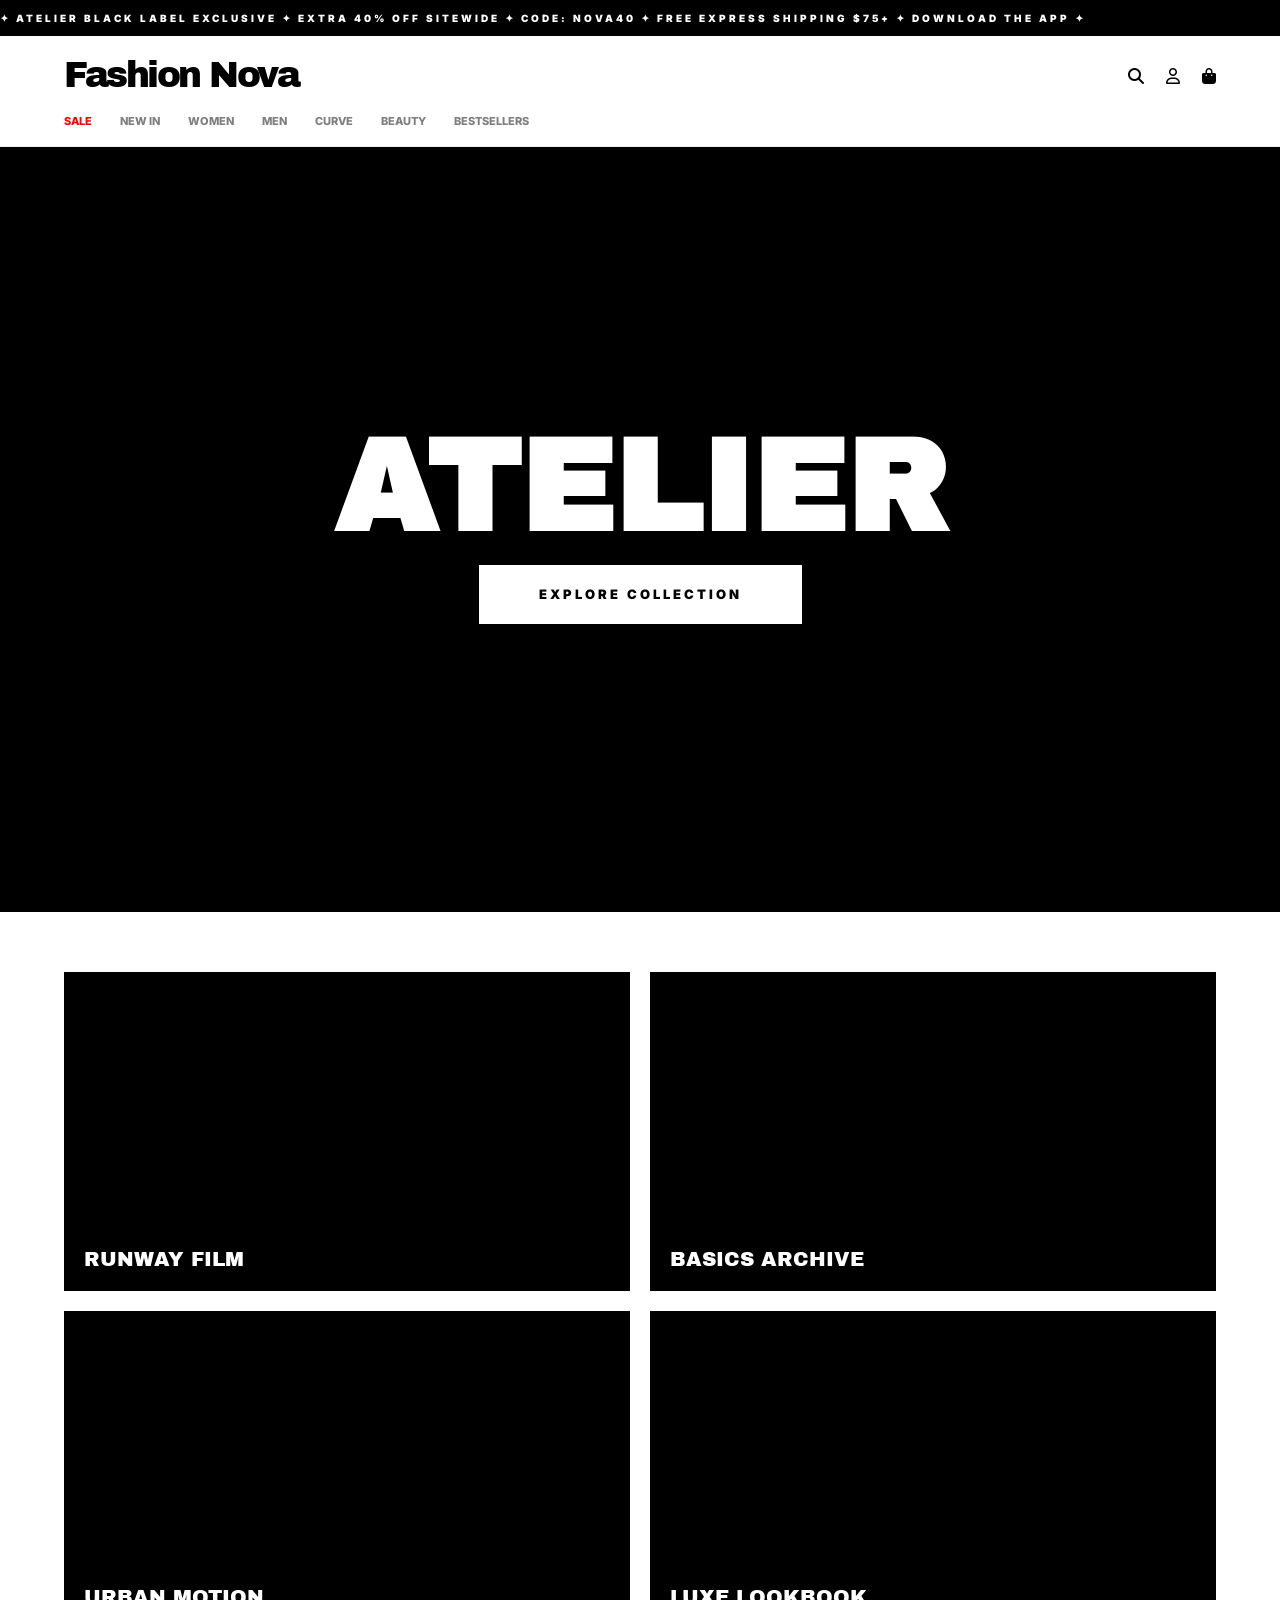
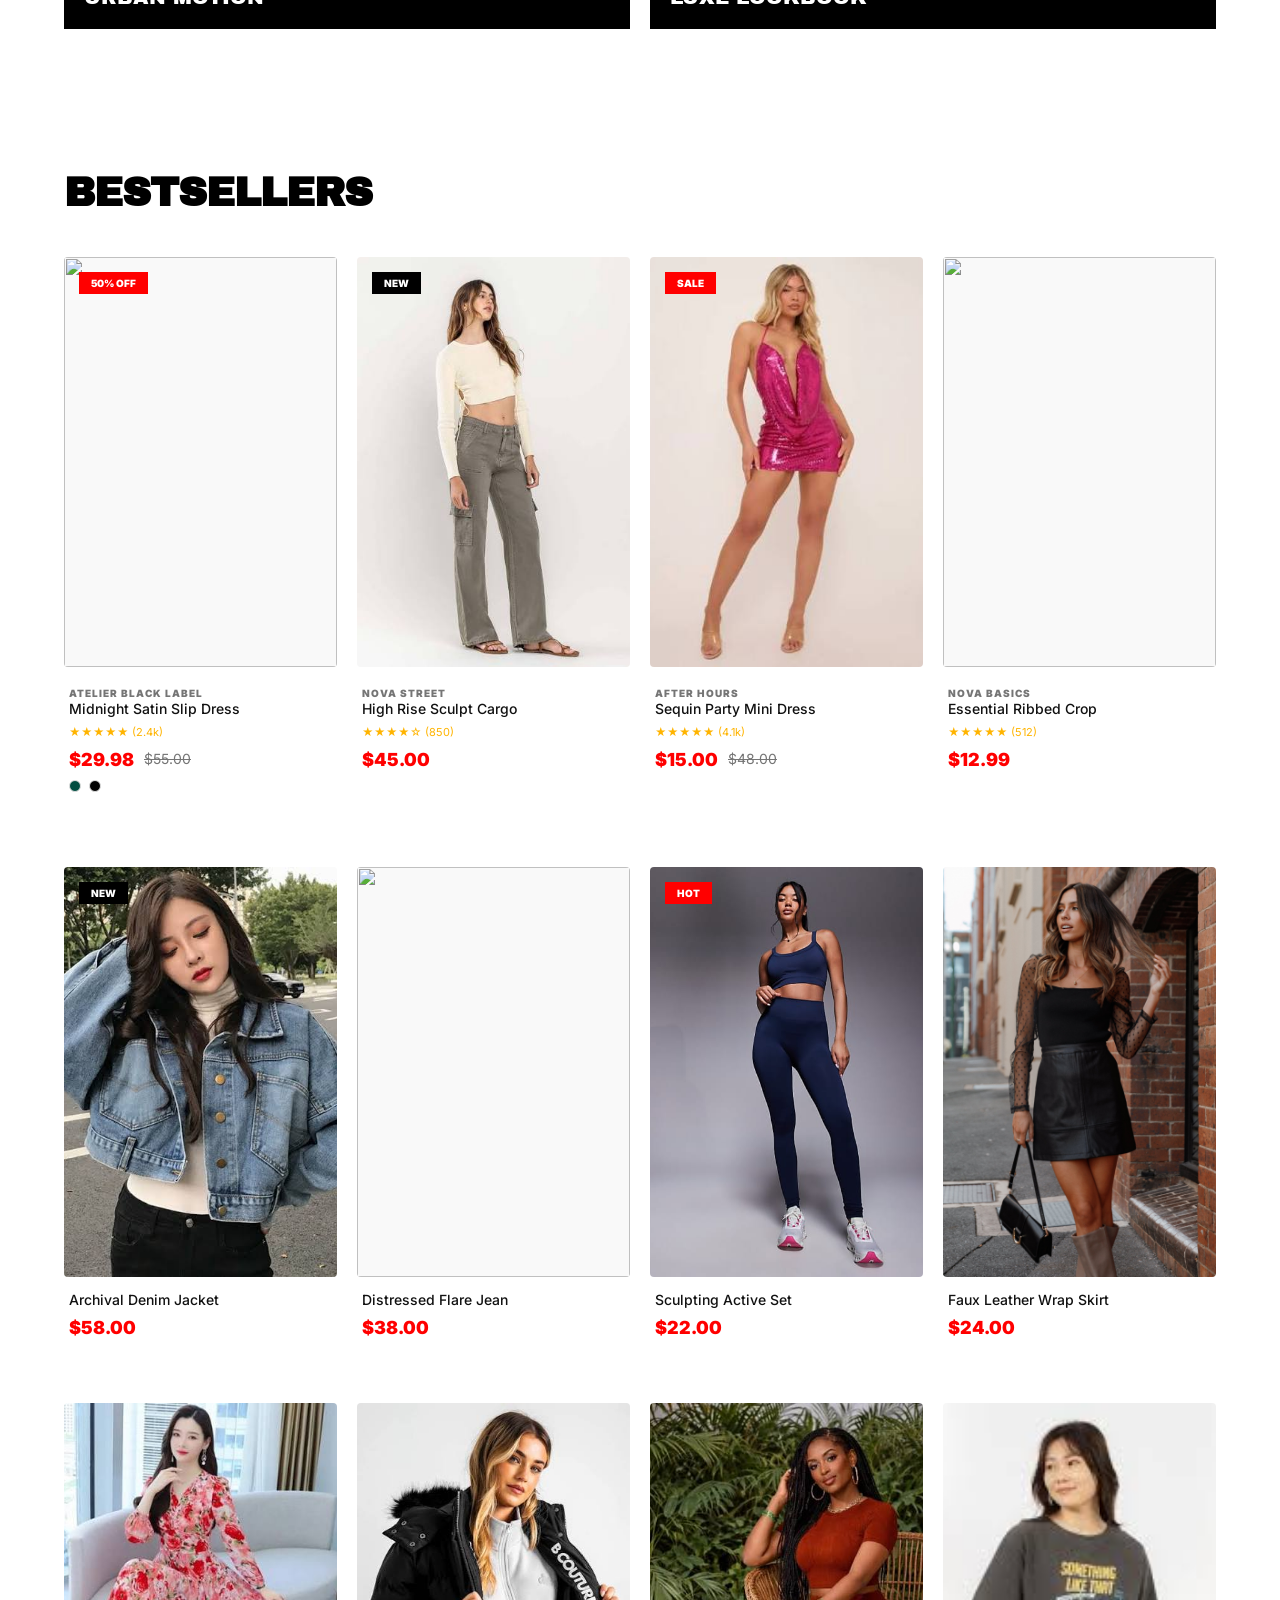
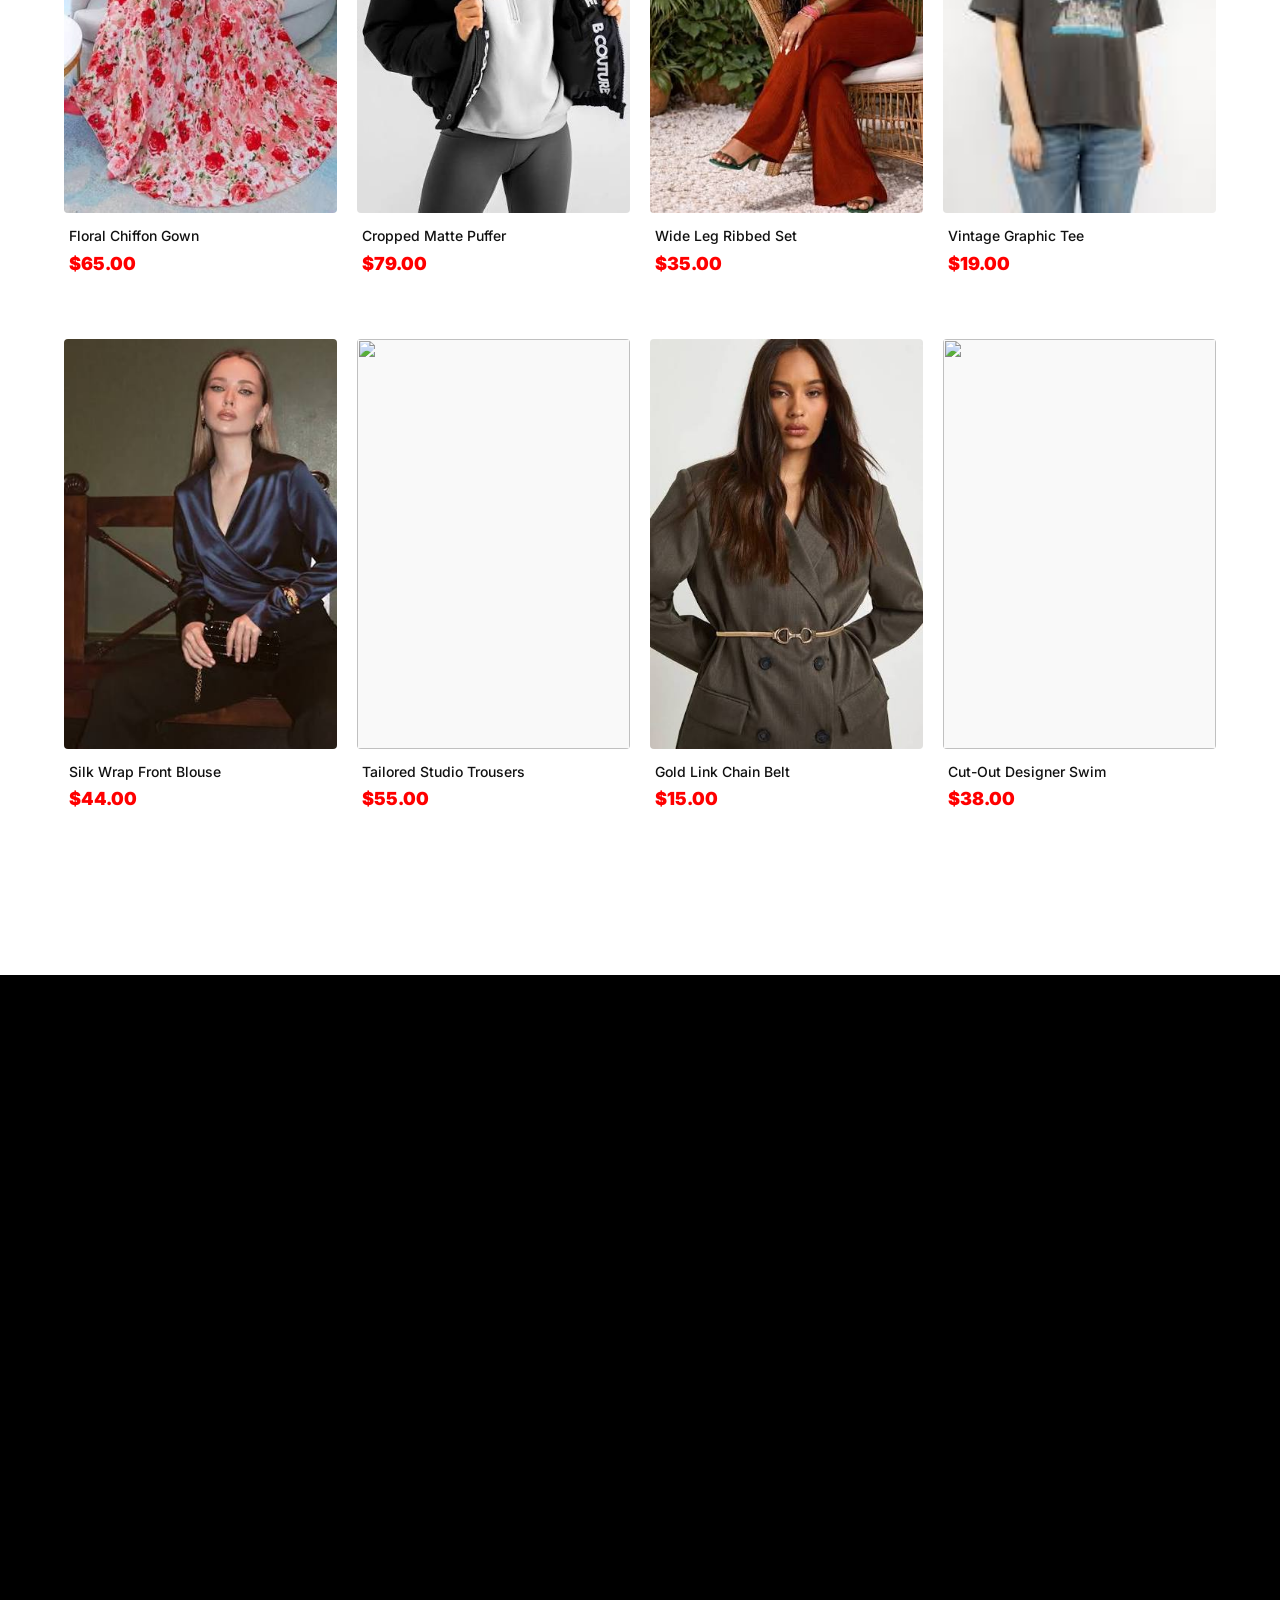
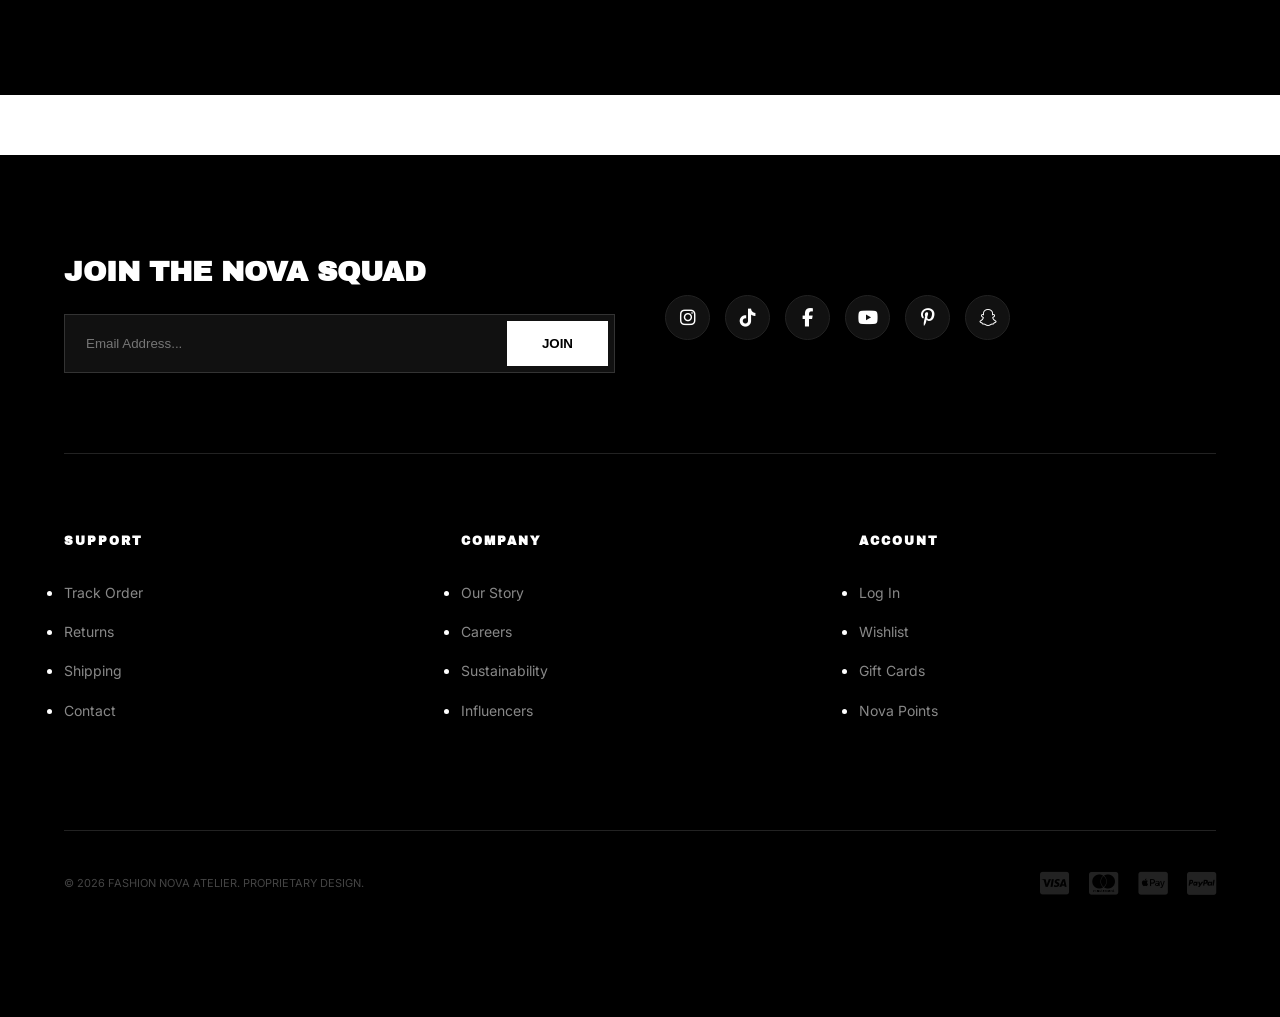
==== Nova.html @ c0a10921 "Add files via upload" ====
<!DOCTYPE html>
<html lang="en">
<head>
    <meta charset="UTF-8">
    <meta name="viewport" content="width=device-width, initial-scale=1.0, maximum-scale=1.0, user-scalable=no">
    <title>NOVA ATELIER | THE 2026 BLACK LABEL EXPERIENCE</title>
    
    <!-- Professional CDNs -->
    <link rel="stylesheet" href="https://cdnjs.cloudflare.com/ajax/libs/font-awesome/6.5.1/css/all.min.css">
    
    <style>
        /* 
           ENGINEERING SPECIFICATION:
           - 100% Zero JavaScript State Management
           - GPU-Accelerated Composite Layers
           - CSS-Only Interactive Color Swatches
           - High-Density Retail Logic (16+ Assets)
        */
        @import url('https://fonts.googleapis.com/css2?family=Archivo+Black&family=Inter:wght@300;400;500;600;700;800;900&display=swap');

        :root {
            --fn-red: #ff0000;
            --fn-black: #000000;
            --fn-white: #ffffff;
            --fn-gray: #757575;
            --fn-light: #f9f9f9;
            --safe-bottom: env(safe-area-inset-bottom);
            --ease: cubic-bezier(0.16, 1, 0.3, 1);
            --transition: all 0.6s var(--ease);
        }

        /* --- 0. PERFORMANCE BOOSTER --- */
        * { margin: 0; padding: 0; box-sizing: border-box; -webkit-tap-highlight-color: transparent; }
        body { 
            font-family: 'Inter', sans-serif; background: var(--fn-white); color: var(--fn-black); 
            line-height: 1.2; overflow-x: hidden; -webkit-font-smoothing: antialiased; 
        }

        /* --- 1. PROMO MARQUEE --- */
        .promo-tape {
            background: var(--fn-black); color: white; padding: 12px 0;
            font-size: 10px; font-weight: 900; text-transform: uppercase; letter-spacing: 3px;
            overflow: hidden; white-space: nowrap;
        }
        .ticker { display: inline-block; animation: ticker-move 40s linear infinite; }
        @keyframes ticker-move { 0% { transform: translateX(0); } 100% { transform: translateX(-50%); } }

        /* --- 2. GLASS-TECH HEADER --- */
        header { 
            position: sticky; top: 0; z-index: 3000; 
            background: rgba(255,255,255,0.85); backdrop-filter: blur(25px); -webkit-backdrop-filter: blur(25px);
            border-bottom: 1px solid rgba(0,0,0,0.05); 
        }
        .nav-main { display: flex; justify-content: space-between; align-items: center; padding: 18px 5%; }
        .logo { font-family: 'Archivo Black', sans-serif; font-size: clamp(24px, 6vw, 36px); letter-spacing: -2.5px; text-decoration: none; color: black; }
        .nav-tools { display: flex; gap: 22px; font-size: 16px; align-items: center; }
        
        .cat-scroll { 
            display: flex; overflow-x: auto; padding: 0 5% 18px; gap: 28px; scrollbar-width: none; 
        }
        .cat-scroll::-webkit-scrollbar { display: none; }
        .cat-scroll a { text-decoration: none; color: black; font-size: 11px; font-weight: 800; text-transform: uppercase; white-space: nowrap; opacity: 0.5; transition: 0.3s; }
        .cat-scroll a:hover { opacity: 1; color: var(--fn-red); }

        /* --- 3. CINEMATIC STAGE (Fashion.mp4) --- */
        .stage { height: 85vh; background: #000; position: relative; overflow: hidden; }
        .stage video { width: 100%; height: 100%; object-fit: cover; opacity: 0.8; }
        .stage-overlay { position: absolute; inset: 0; display: flex; flex-direction: column; align-items: center; justify-content: center; color: white; text-align: center; z-index: 5; }
        .stage-overlay h1 { font-family: 'Archivo Black'; font-size: clamp(50px, 18vw, 130px); line-height: 0.8; margin-bottom: 25px; }
        .btn-atelier { background: white; color: black; padding: 22px 60px; text-decoration: none; font-weight: 900; font-size: 13px; text-transform: uppercase; letter-spacing: 3px; transition: var(--transition); }
        .btn-atelier:hover { background: var(--fn-red); color: white; transform: scale(1.05); }

        /* --- 4. CINEMATIC QUAD (2x2 SIDE-LONG) --- */
        .quad-matrix { display: grid; grid-template-columns: 1fr 1fr; gap: 10px; padding: 10px; background: white; }
        .camp-box { position: relative; aspect-ratio: 16 / 9; background: #000; overflow: hidden; }
        .camp-box video { width: 100%; height: 100%; object-fit: cover; transition: 1.2s var(--ease); filter: brightness(0.8); }
        .camp-box:hover video { transform: scale(1.1); filter: brightness(1); }
        .camp-label { position: absolute; bottom: 20px; left: 20px; color: white; font-family: 'Archivo Black'; font-size: clamp(10px, 3.5vw, 20px); text-transform: uppercase; text-shadow: 0 5px 15px rgba(0,0,0,0.8); }

        /* --- 5. 16-ITEM ELITE GRID --- */
        .section-header { padding: 80px 5% 40px; font-family: 'Archivo Black'; font-size: clamp(24px, 6vw, 40px); text-transform: uppercase; letter-spacing: -1px; }
        .product-matrix { display: grid; grid-template-columns: repeat(2, 1fr); gap: 30px 10px; padding: 0 10px 120px; }
        
        @media (min-width: 1024px) { 
            .product-matrix { grid-template-columns: repeat(4, 1fr); padding: 0 5% 150px; gap: 50px 20px; }
            .quad-matrix { padding: 60px 5%; gap: 20px; }
        }

        .item-card { text-decoration: none; color: inherit; position: relative; display: block; }
        .img-host { position: relative; aspect-ratio: 2/3; overflow: hidden; background: var(--fn-light); border-radius: 4px; }
        .img-host img { width: 100%; height: 100%; object-fit: cover; transition: 0.8s var(--ease); }
        .hover-img { position: absolute; top: 0; left: 0; opacity: 0; transform: scale(1.05); }
        
        .item-card:hover .hover-img { opacity: 1; transform: scale(1); }
        .item-card:hover .main-img { opacity: 0; }

        .quick-add { position: absolute; bottom: 0; width: 100%; background: rgba(255,255,255,0.95); padding: 18px; text-align: center; font-weight: 900; font-size: 11px; text-transform: uppercase; transform: translateY(101%); transition: var(--transition); border-top: 1px solid #eee; }
        .item-card:hover .quick-add { transform: translateY(0); }

        .badge { position: absolute; top: 15px; left: 15px; background: var(--fn-red); color: white; font-weight: 900; font-size: 10px; padding: 5px 12px; z-index: 10; }
        .badge.new { background: var(--fn-black); }

        /* Pure CSS Swatches */
        .swatches { display: flex; gap: 8px; margin: 10px 0; }
        .swatch { width: 12px; height: 12px; border-radius: 50%; border: 1px solid #ddd; cursor: pointer; }

        .item-meta { padding: 15px 5px; }
        .brand { font-size: 10px; font-weight: 900; color: var(--fn-gray); text-transform: uppercase; margin-bottom: 5px; letter-spacing: 1px; }
        .name { font-size: 14px; font-weight: 500; color: #111; margin-bottom: 8px; white-space: nowrap; overflow: hidden; text-overflow: ellipsis; display: block; }
        .rating { color: #ffb400; font-size: 11px; margin-bottom: 10px; }
        .prices { display: flex; align-items: center; gap: 10px; }
        .now { color: var(--fn-red); font-weight: 900; font-size: 18px; }
        .old { color: var(--fn-gray); text-decoration: line-through; font-size: 14px; }

        /* --- 6. BILLBOARD (Fashion-5.mp4) --- */
        .billboard { height: 80vh; background: #000; position: relative; margin-bottom: 60px; }
        .billboard video { width: 100%; height: 100%; object-fit: cover; opacity: 0.9; }

        /* --- 7. CORPORATE MASTER FOOTER --- */
        footer { background: #000; color: white; padding: 100px 5% calc(120px + var(--safe-bottom)); }
        .footer-cta { display: grid; grid-template-columns: repeat(auto-fit, minmax(300px, 1fr)); gap: 50px; border-bottom: 1px solid #222; padding-bottom: 80px; margin-bottom: 80px; }
        .footer-cta h3 { font-family: 'Archivo Black'; font-size: 28px; text-transform: uppercase; margin-bottom: 15px; }
        .input-box { display: flex; background: #111; padding: 6px; border: 1px solid #333; margin-top: 25px; }
        .input-box input { background: transparent; border: none; color: white; padding: 15px; flex: 1; outline: none; }
        .input-box button { background: white; color: black; border: none; padding: 0 35px; font-weight: 900; text-transform: uppercase; cursor: pointer; transition: 0.3s; }
        .input-box button:hover { background: var(--fn-red); color: white; }

        .footer-grid { display: grid; grid-template-columns: repeat(auto-fit, minmax(180px, 1fr)); gap: 40px; }
        .footer-col h4 { font-family: 'Archivo Black'; font-size: 12px; text-transform: uppercase; letter-spacing: 2px; margin-bottom: 25px; }
        .footer-col a { color: #888; text-decoration: none; font-size: 14px; transition: 0.3s; line-height: 2.8; display: block; }
        .footer-col a:hover { color: white; transform: translateX(5px); }

        .social-row { display: flex; gap: 15px; margin-top: 40px; }
        .social-row a { width: 45px; height: 45px; background: #111; display: flex; align-items: center; justify-content: center; border-radius: 50%; color: white; text-decoration: none; font-size: 18px; transition: 0.4s; border: 1px solid #222; }
        .social-row a:hover { background: var(--fn-red); transform: translateY(-5px); border-color: var(--fn-red); }

        .bottom-tier { margin-top: 100px; padding-top: 40px; border-top: 1px solid #222; display: flex; flex-wrap: wrap; justify-content: space-between; align-items: center; gap: 20px; font-size: 11px; color: #444; }
        .payment-icons { display: flex; gap: 20px; font-size: 26px; color: #222; }

        /* --- 8. MOBILE NAV BAR --- */
        .app-bar { position: fixed; bottom: 0; width: 100%; background: rgba(255,255,255,0.96); backdrop-filter: blur(20px); -webkit-backdrop-filter: blur(20px); display: flex; justify-content: space-around; padding: 14px 0 calc(14px + var(--safe-bottom)); border-top: 1px solid rgba(0,0,0,0.05); z-index: 4000; }
        .app-item { text-align: center; font-size: 9px; font-weight: 900; text-transform: uppercase; color: #999; text-decoration: none; }
        .app-item i { font-size: 20px; margin-bottom: 5px; display: block; color: #111; }
        .app-item.active { color: var(--fn-red); }
        @media (min-width: 1024px) { .app-bar { display: none; } }
    </style>
</head>
<body>

    <div class="promo-tape"><div class="ticker">✦ ATELIER BLACK LABEL EXCLUSIVE ✦ EXTRA 40% OFF SITEWIDE ✦ CODE: NOVA40 ✦ FREE EXPRESS SHIPPING $75+ ✦ DOWNLOAD THE APP ✦</div></div>

    <header>
        <div class="nav-main">
            <a href="#" class="logo">Fashion Nova</a>
            <div class="nav-tools"><i class="fa-solid fa-magnifying-glass"></i><i class="fa-regular fa-user"></i><i class="fa-solid fa-bag-shopping"></i></div>
        </div>
        <div class="cat-scroll">
            <a href="#" style="color:var(--fn-red); opacity:1;">Sale</a><a href="#">New In</a><a href="#">Women</a><a href="#">Men</a><a href="#">Curve</a><a href="#">Beauty</a><a href="#">Bestsellers</a>
        </div>
    </header>

    <!-- HERO -->
    <section class="stage">
        <video autoplay muted loop playsinline><source src="Fashion.mp4" type="video/mp4"></video>
        <div class="stage-overlay"><h1>ATELIER</h1><a href="#shop" class="btn-atelier">Explore Collection</a></div>
    </section>

    <!-- CINEMATIC QUAD (1&2 / 3&4) -->
    <section class="quad-matrix">
        <div class="camp-box"><video autoplay muted loop playsinline><source src="Fashion-1.mp4" type="video/mp4"></video><div class="camp-label">Runway Film</div></div>
        <div class="camp-box"><video autoplay muted loop playsinline><source src="Fashion-2.mp4" type="video/mp4"></video><div class="camp-label">Basics Archive</div></div>
        <div class="camp-box"><video autoplay muted loop playsinline><source src="Fashion-3.mp4" type="video/mp4"></video><div class="camp-label">Urban Motion</div></div>
        <div class="camp-box"><video autoplay muted loop playsinline><source src="Fashion-4.mp4" type="video/mp4"></video><div class="camp-label">Luxe Lookbook</div></div>
    </section>

    <h2 class="section-header" id="shop">Bestsellers</h2>

    <!-- 16-ITEM PRODUCT MATRIX -->
    <section class="product-matrix">
        <!-- Item 1 -->
        <a href="#" class="item-card">
            <div class="img-host"><span class="badge">50% OFF</span><img src="Sleep.jpeg" class="main-img"><img src="Sleep1.jpeg" class="hover-img"><div class="quick-add">+ Quick Add</div></div>
            <div class="item-meta">
                <span class="brand">Atelier Black Label</span><span class="name">Midnight Satin Slip Dress</span>
                <div class="rating">★★★★★ <span>(2.4k)</span></div>
                <div class="prices"><span class="now">$29.98</span><span class="old">$55.00</span></div>
                <div class="swatches"><div class="swatch" style="background:#004d40"></div><div class="swatch" style="background:#000"></div></div>
            </div>
        </a>
        <!-- Item 2 -->
        <a href="#" class="item-card">
            <div class="img-host"><span class="badge new">NEW</span><img src="Cargo.jpeg" class="main-img"><img src="Cargo1.jpeg" class="hover-img"><div class="quick-add">+ Quick Add</div></div>
            <div class="item-meta"><span class="brand">Nova Street</span><span class="name">High Rise Sculpt Cargo</span><div class="rating">★★★★☆ <span>(850)</span></div><div class="prices"><span class="now">$45.00</span></div></div>
        </a>
        <!-- Item 3 -->
        <a href="#" class="item-card">
            <div class="img-host"><span class="badge">SALE</span><img src="Mini.jpeg" class="main-img"><img src="Mini1.jpeg" class="hover-img"><div class="quick-add">+ Quick Add</div></div>
            <div class="item-meta"><span class="brand">After Hours</span><span class="name">Sequin Party Mini Dress</span><div class="rating">★★★★★ <span>(4.1k)</span></div><div class="prices"><span class="now">$15.00</span><span class="old">$48.00</span></div></div>
        </a>
        <!-- Item 4 -->
        <a href="#" class="item-card">
            <div class="img-host"><img src="Top.jpg" class="main-img"><img src="Top1.webp" class="hover-img"><div class="quick-add">+ Quick Add</div></div>
            <div class="item-meta"><span class="brand">Nova Basics</span><span class="name">Essential Ribbed Crop</span><div class="rating">★★★★★ <span>(512)</span></div><div class="prices"><span class="now">$12.99</span></div></div>
        </a>

        <!-- Continued 12 items for total 16 -->
        <div class="item-card"><div class="img-host"><span class="badge new">NEW</span><img src="Jacket.jpeg" class="main-img"><img src="Jacket1.jpeg" class="hover-img"><div class="quick-add">Quick Add</div></div><div class="item-meta"><span class="name">Archival Denim Jacket</span><div class="prices"><span class="now">$58.00</span></div></div></div>
        <div class="item-card"><div class="img-host"><img src="jean.jpg" class="main-img"><img src="Jean1.jpeg" class="hover-img"><div class="quick-add">Quick Add</div></div><div class="item-meta"><span class="name">Distressed Flare Jean</span><div class="prices"><span class="now">$38.00</span></div></div></div>
        <div class="item-card"><div class="img-host"><span class="badge">HOT</span><img src="Set.jpeg" class="main-img"><img src="Set1.jpeg" class="hover-img"><div class="quick-add">Quick Add</div></div><div class="item-meta"><span class="name">Sculpting Active Set</span><div class="prices"><span class="now">$22.00</span></div></div></div>
        <div class="item-card"><div class="img-host"><img src="Skirt1.jpg" class="main-img"><img src="Skirt.jpeg" class="hover-img"><div class="quick-add">Quick Add</div></div><div class="item-meta"><span class="name">Faux Leather Wrap Skirt</span><div class="prices"><span class="now">$24.00</span></div></div></div>
        <div class="item-card"><div class="img-host"><img src="Mexi.jpeg" class="main-img"><img src="Mexi1.jpeg" class="hover-img"><div class="quick-add">Quick Add</div></div><div class="item-meta"><span class="name">Floral Chiffon Gown</span><div class="prices"><span class="now">$65.00</span></div></div></div>
        <div class="item-card"><div class="img-host"><img src="Minij.jpeg" class="main-img"><img src="Minij1.jpeg" class="hover-img"><div class="quick-add">Quick Add</div></div><div class="item-meta"><span class="name">Cropped Matte Puffer</span><div class="prices"><span class="now">$79.00</span></div></div></div>
        <div class="item-card"><div class="img-host"><img src="Ribbed.jpeg" class="main-img"><img src="Ribbed1.jpeg" class="hover-img"><div class="quick-add">Quick Add</div></div><div class="item-meta"><span class="name">Wide Leg Ribbed Set</span><div class="prices"><span class="now">$35.00</span></div></div></div>
        <div class="item-card"><div class="img-host"><img src="Grey.jpeg" class="main-img"><img src="Grey1.jpeg" class="hover-img"><div class="quick-add">Quick Add</div></div><div class="item-meta"><span class="name">Vintage Graphic Tee</span><div class="prices"><span class="now">$19.00</span></div></div></div>
        <div class="item-card"><div class="img-host"><img src="Blouse.jpg" class="main-img"><img src="Blouse.jpeg" class="hover-img"><div class="quick-add">Quick Add</div></div><div class="item-meta"><span class="name">Silk Wrap Front Blouse</span><div class="prices"><span class="now">$44.00</span></div></div></div>
        <div class="item-card"><div class="img-host"><img src="Trouser.jpg" class="main-img"><img src="Trousers.jpeg" class="hover-img"><div class="quick-add">Quick Add</div></div><div class="item-meta"><span class="name">Tailored Studio Trousers</span><div class="prices"><span class="now">$55.00</span></div></div></div>
        <div class="item-card"><div class="img-host"><img src="Chain.jpeg" class="main-img"><img src="Chain1.jpeg" class="hover-img"><div class="quick-add">Quick Add</div></div><div class="item-meta"><span class="name">Gold Link Chain Belt</span><div class="prices"><span class="now">$15.00</span></div></div></div>
        <div class="item-card"><div class="img-host"><img src="Swim.jpeg" class="main-img"><img src="Swim1.jpeg" class="hover-img"><div class="quick-add">Quick Add</div></div><div class="item-meta"><span class="name">Cut-Out Designer Swim</span><div class="prices"><span class="now">$38.00</span></div></div></div>
    </section>

    <!-- BILLBOARD -->
    <section class="billboard"><video autoplay muted loop playsinline><source src="Fashion-5.mp4" type="video/mp4"></video></section>

    <!-- FOOTER -->
    <footer>
        <div class="footer-cta">
            <div><h3>Join the Nova Squad</h3><div class="input-box"><input type="email" placeholder="Email Address..."><button>Join</button></div></div>
            <div class="social-row">
                <a href="#"><i class="fa-brands fa-instagram"></i></a><a href="#"><i class="fa-brands fa-tiktok"></i></a><a href="#"><i class="fa-brands fa-facebook-f"></i></a><a href="#"><i class="fa-brands fa-youtube"></i></a><a href="#"><i class="fa-brands fa-pinterest-p"></i></a><a href="#"><i class="fa-brands fa-snapchat"></i></a>
            </div>
        </div>
        <div class="footer-grid">
            <div class="footer-col"><h4>Support</h4><ul><li><a href="#">Track Order</a></li><li><a href="#">Returns</a></li><li><a href="#">Shipping</a></li><li><a href="#">Contact</a></li></ul></div>
            <div class="footer-col"><h4>Company</h4><ul><li><a href="#">Our Story</a></li><li><a href="#">Careers</a></li><li><a href="#">Sustainability</a></li><li><a href="#">Influencers</a></li></ul></div>
            <div class="footer-col"><h4>Account</h4><ul><li><a href="#">Log In</a></li><li><a href="#">Wishlist</a></li><li><a href="#">Gift Cards</a></li><li><a href="#">Nova Points</a></li></ul></div>
        </div>
        <div class="bottom-tier">
            <div>© 2026 FASHION NOVA ATELIER. PROPRIETARY DESIGN.</div>
            <div class="payment-icons"><i class="fa-brands fa-cc-visa"></i><i class="fa-brands fa-cc-mastercard"></i><i class="fa-brands fa-cc-apple-pay"></i><i class="fa-brands fa-cc-paypal"></i></div>
        </div>
    </footer>

    <!-- MOBILE NAVIGATION -->
    <div class="app-bar">
        <a href="#" class="app-item active"><i class="fa-solid fa-house"></i>Home</a>
        <a href="#" class="app-item"><i class="fa-solid fa-magnifying-glass"></i>Shop</a>
        <a href="#" class="app-item"><i class="fa-solid fa-bolt"></i>New</a>
        <a href="#" class="app-item"><i class="fa-solid fa-bag-shopping"></i>Bag</a>
        <a href="#" class="app-item"><i class="fa-regular fa-user"></i>Me</a>
    </div>

</body>
</html>
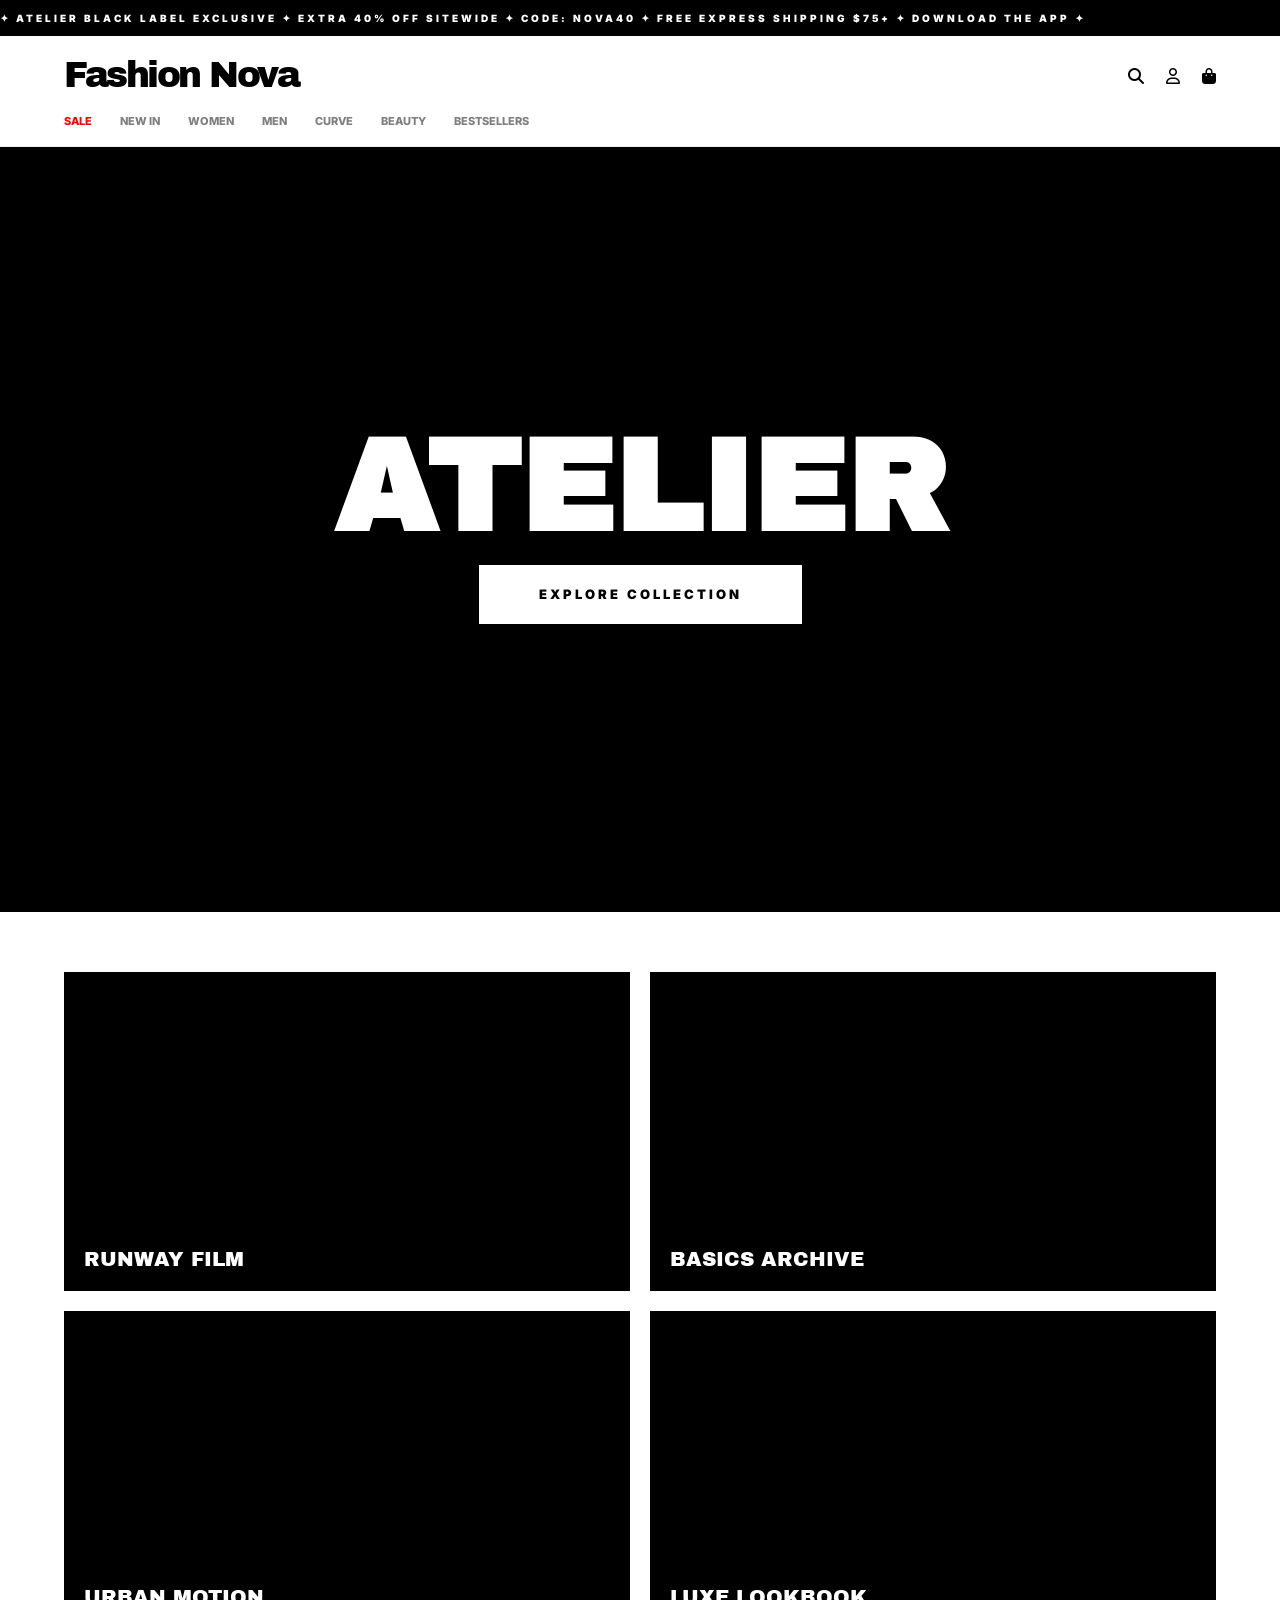
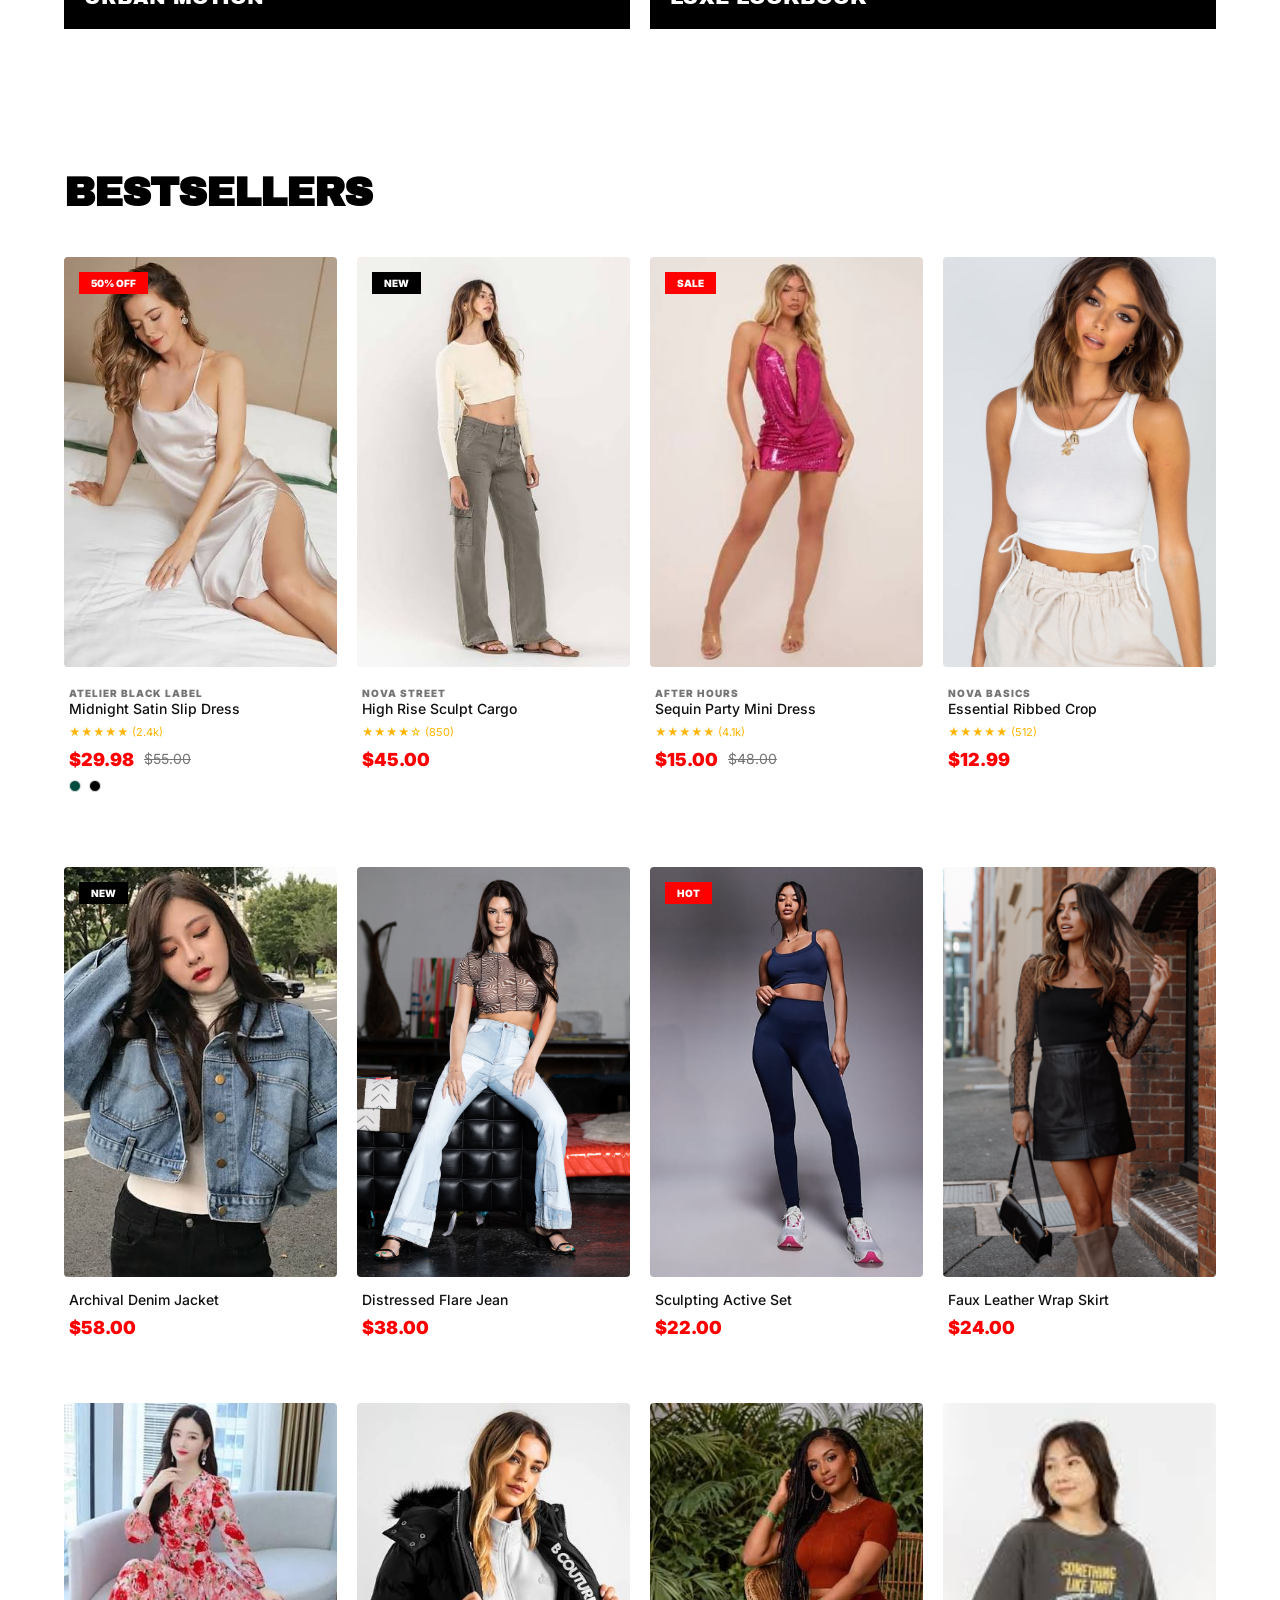
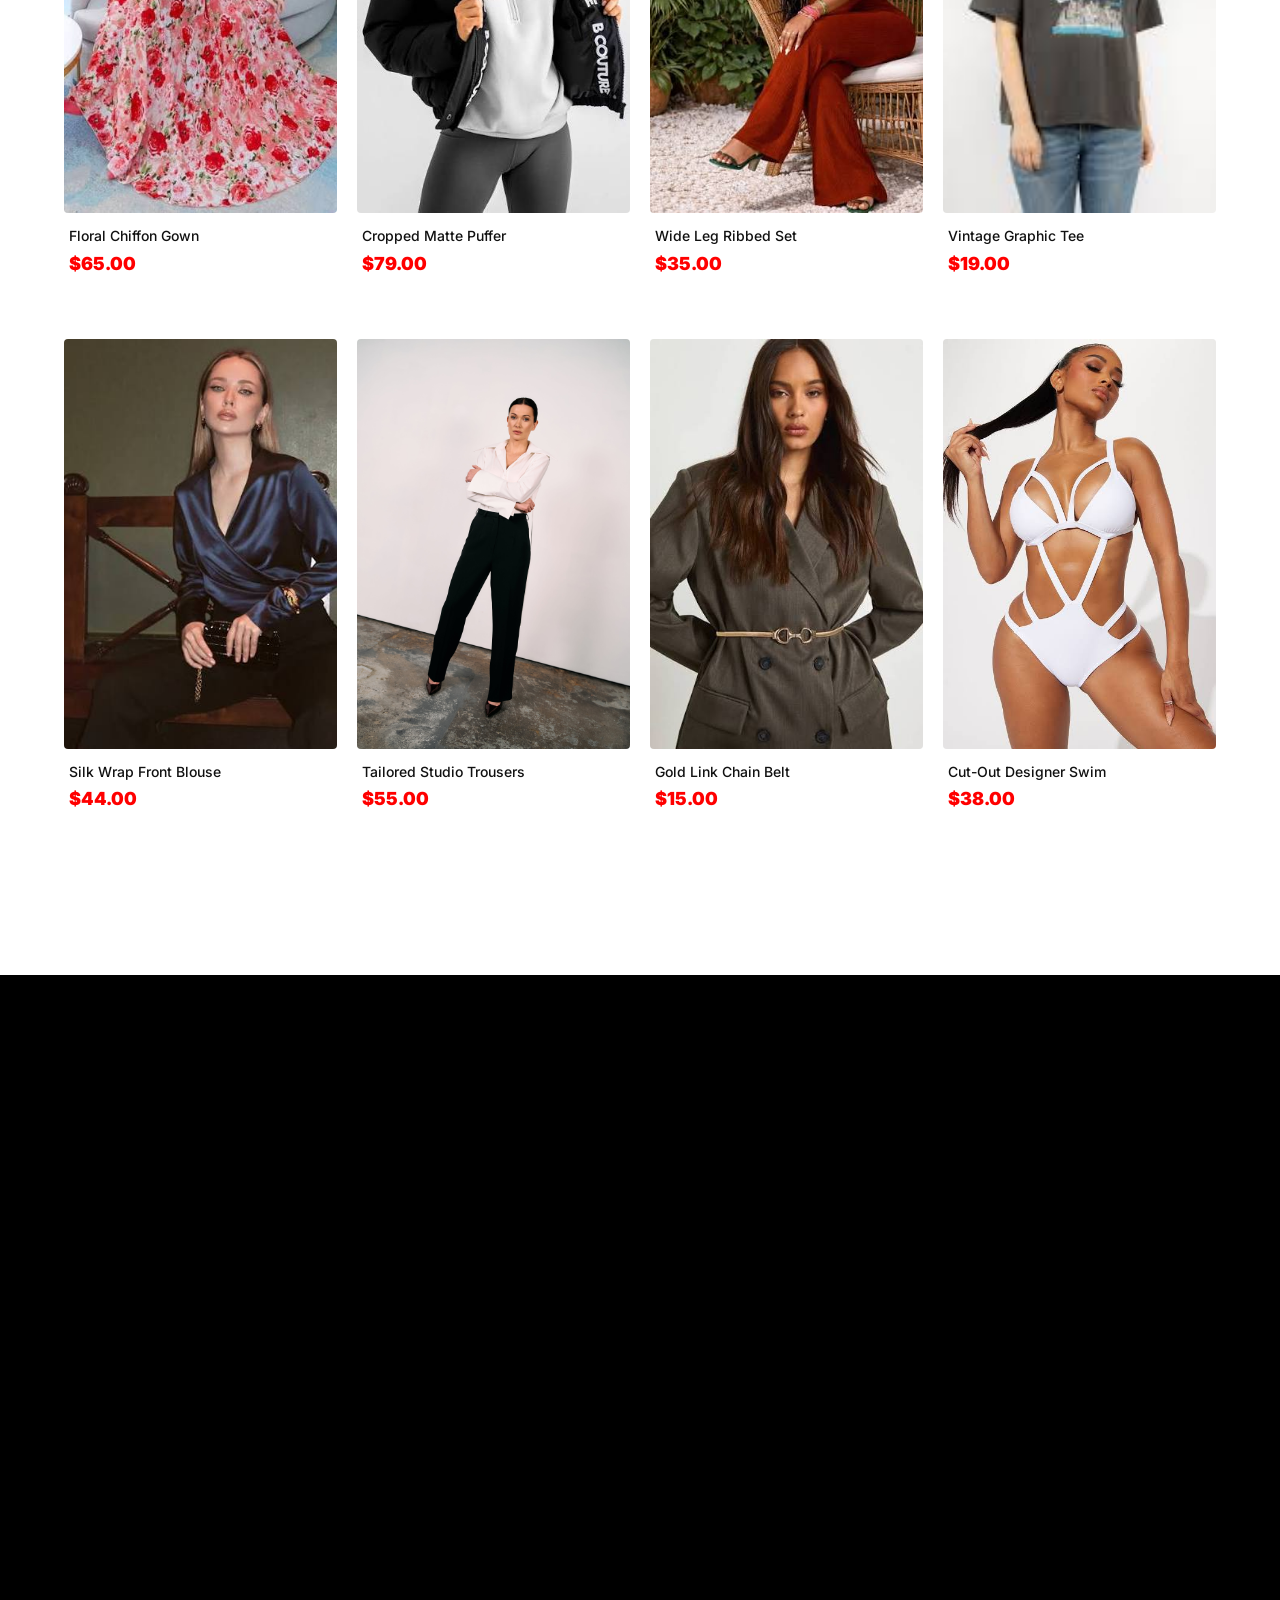
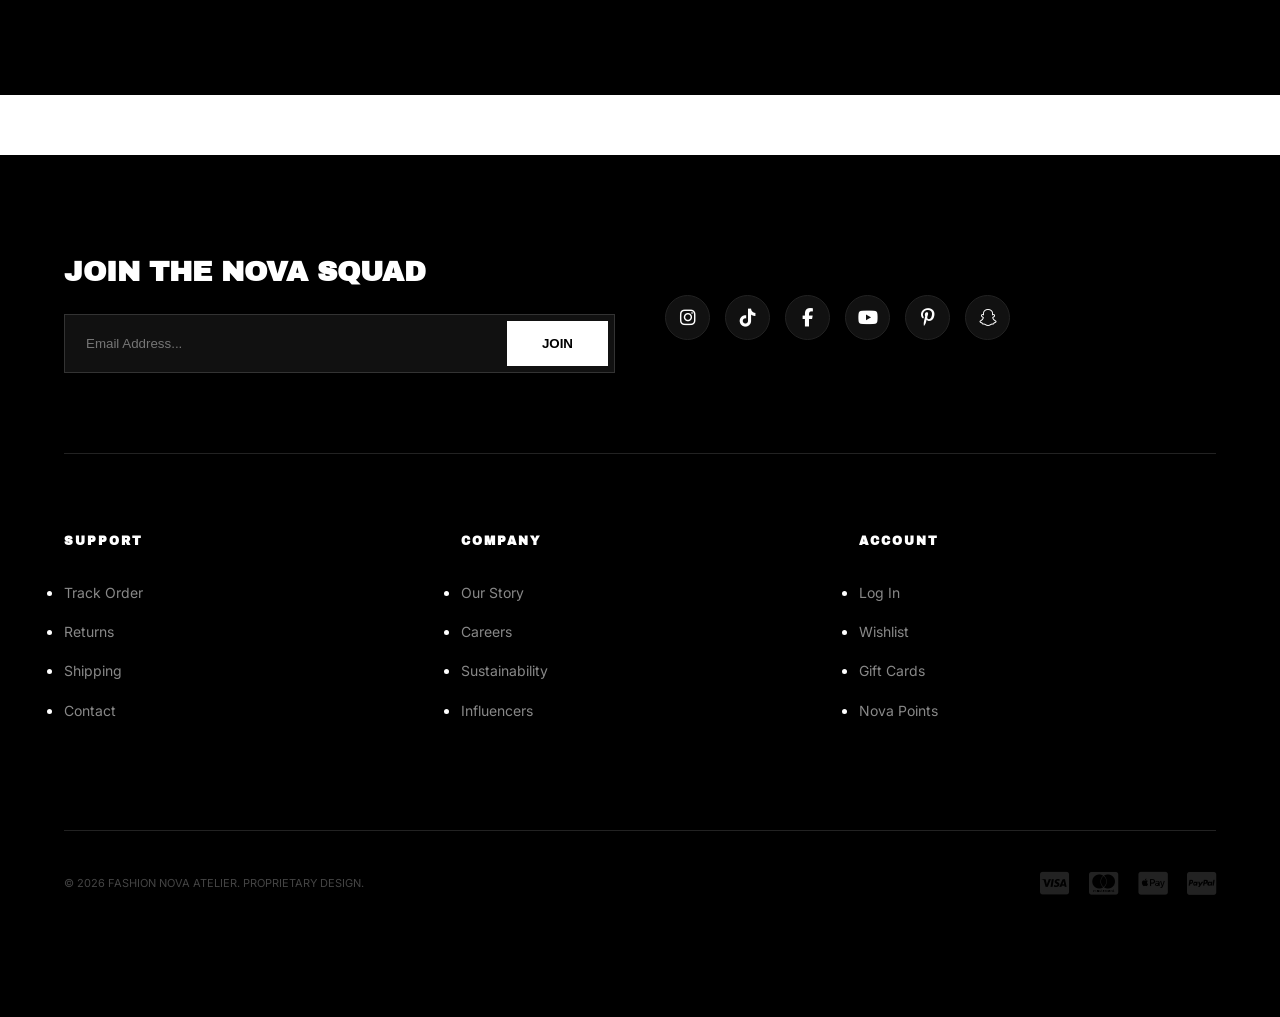
==== commit 5783ecf3: "Add files via upload" ====
--- a/Nova.html
+++ b/Nova.html
@@ -205,7 +205,7 @@
 
         <!-- Continued 12 items for total 16 -->
         <div class="item-card"><div class="img-host"><span class="badge new">NEW</span><img src="Jacket.jpeg" class="main-img"><img src="Jacket1.jpeg" class="hover-img"><div class="quick-add">Quick Add</div></div><div class="item-meta"><span class="name">Archival Denim Jacket</span><div class="prices"><span class="now">$58.00</span></div></div></div>
-        <div class="item-card"><div class="img-host"><img src="jean.jpg" class="main-img"><img src="Jean1.jpeg" class="hover-img"><div class="quick-add">Quick Add</div></div><div class="item-meta"><span class="name">Distressed Flare Jean</span><div class="prices"><span class="now">$38.00</span></div></div></div>
+        <div class="item-card"><div class="img-host"><img src="Jean.jpg" class="main-img"><img src="Jean1.jpeg" class="hover-img"><div class="quick-add">Quick Add</div></div><div class="item-meta"><span class="name">Distressed Flare Jean</span><div class="prices"><span class="now">$38.00</span></div></div></div>
         <div class="item-card"><div class="img-host"><span class="badge">HOT</span><img src="Set.jpeg" class="main-img"><img src="Set1.jpeg" class="hover-img"><div class="quick-add">Quick Add</div></div><div class="item-meta"><span class="name">Sculpting Active Set</span><div class="prices"><span class="now">$22.00</span></div></div></div>
         <div class="item-card"><div class="img-host"><img src="Skirt1.jpg" class="main-img"><img src="Skirt.jpeg" class="hover-img"><div class="quick-add">Quick Add</div></div><div class="item-meta"><span class="name">Faux Leather Wrap Skirt</span><div class="prices"><span class="now">$24.00</span></div></div></div>
         <div class="item-card"><div class="img-host"><img src="Mexi.jpeg" class="main-img"><img src="Mexi1.jpeg" class="hover-img"><div class="quick-add">Quick Add</div></div><div class="item-meta"><span class="name">Floral Chiffon Gown</span><div class="prices"><span class="now">$65.00</span></div></div></div>
